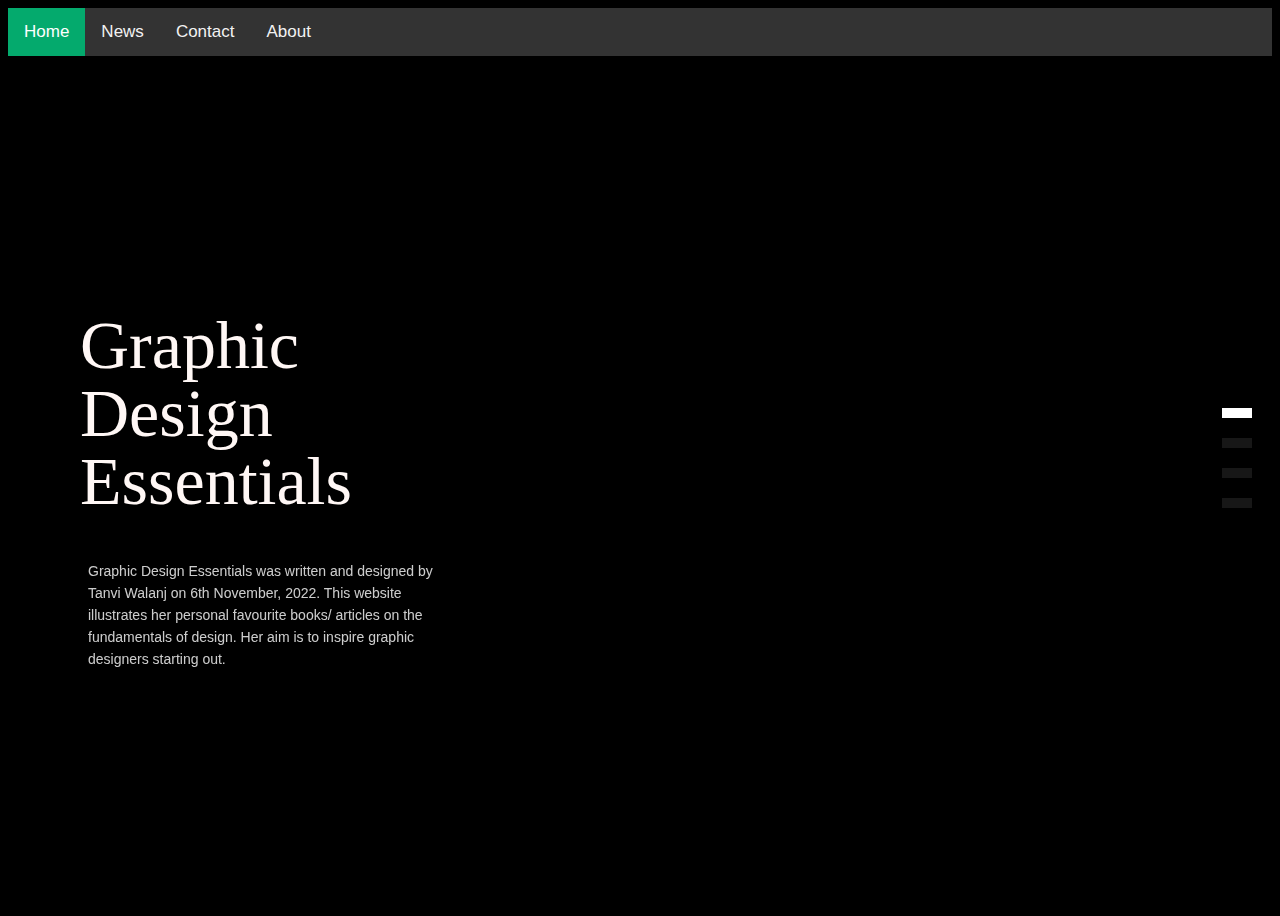
==== index.html @ cfe120ed "Nav bar changes" ====
<!DOCTYPE html>
<html lang="en">
<head>
    <meta charset="UTF-8">
    <meta name="viewport" content="width=device-width, initial-scale=1.0">
    <title>Graphic Design Essentials</title>
    <link rel="stylesheet" href="assets/common.css" />
    <link href="https://api.fontshare.com/v2/css?f[]=clash-display@200,400,700,500,600,1,300&display=swap" rel="stylesheet">
</head>

<body>

  <div class="topnav" id="myTopnav">
    <a href="#home" class="active">Home</a>
    <a href="https://www.w3schools.com/howto/howto_js_topnav_responsive.asp">News</a>
    <a href="#contact">Contact</a>
    <a href="#about">About</a>
    <a href="javascript:void(0);" class="icon" onclick="myFunction()">
      <i class="fa fa-bars"></i>
    </a>
  </div>

  <div class="slider__warpper">
    <div class="flex__container flex--pi flex--active" data-slide="1">
      <div class="flex__item flex__item--left">
        <div class="flex__content">
          <h1 class="text--big">Graphic <br> Design <br> Essentials</h1>
          <p class="text--normal">Graphic Design Essentials was written and designed by Tanvi Walanj on 6th November, 2022. This website illustrates her personal favourite books/ articles on  the fundamentals of design. Her aim is to inspire graphic designers starting out. </p>
        </div>
        <p class="text__background"></p>
      </div>
      <div class="flex__item flex__item--right"></div>
    </div>
    <div class="flex__container flex--color animate--start" data-slide="2">
      <div class="flex__item flex__item--left">
        <div class="flex__content">
          <h1 class="text--big">Color</h1>
          <p class="text--normal">We are here to take you through the fundamental elements of graphic design. Starting with an exciting journey through “Everyday Color Theory” where you will understand the history of color, how colors are perceived, experienced, how it evokes different sensibilities, how it blends in, stands out, and express itself through the medium of light.</p>
        </div>
        <p class="text__background"></p>
      </div>
      <div class="flex__item flex__item--right"></div>
      <img class="pokemon__img" src="Color.jpg" />
    </div>
    <div class="flex__container flex--type animate--start" data-slide="3">
      <div class="flex__item flex__item--left">
        <div class="flex__content">
          <h1 class="text--big">Type</h1>
          <p class="text--normal">Then, moving to typography, where you get exposed to “Thinking with Type” which covers three major sections- Letter, Type and Grid. Here you can go through examples of design practices, type crimes, do’s and don’ts of type.</p>
        </div>
        <p class="text__background"></p>
      </div>
      <div class="flex__item flex__item--right"></div>
      <img class="pokemon__img image-contain" src="Type.jpg" />
    </div>
    <div class="flex__container flex--shape animate--start" data-slide="4">
      <div class="flex__item flex__item--left">
        <div class="flex__content">
          <h1 class="text--big">Shape</h1>
          <p class="text--normal">And finally to the “Shape of Design”, this is an offbeat book on problem solving and creating meaningful design. It instills a sense of enquiry to dive deep into the world of design and focus on the “why” instead of the “how”. It also reminds us that creation is a iterative process and all ideas start young and fragile.</p>
        </div>
        <p class="text__background"></p>
      </div>
      <div class="flex__item flex__item--right"></div>
      <img class="pokemon__img" src="Shape.png" />
    </div>
  
  <div class="slider__navi">
    <a href="#" class="slide-nav active" data-slide="1">pi</a>
    <a href="#" class="slide-nav" data-slide="2">Color</a>
    <a href="#" class="slide-nav" data-slide="3">Type</a>
    <a href="#" class="slide-nav" data-slide="4">Shape</a>
  </div>
  <script src='https://code.jquery.com/jquery-2.2.4.min.js'></script>

    <script src="js/index.js"></script>
    
    <script>
      (function () {
      
        const link = document.querySelectorAll('nav > .hover-this');
        const cursor = document.querySelector('.cursor');
      
        const animateit = function (e) {
              const span = this.querySelector('span');
              const { offsetX: x, offsetY: y } = e,
              { offsetWidth: width, offsetHeight: height } = this,
      
              move = 25,
              xMove = x / width * (move * 2) - move,
              yMove = y / height * (move * 2) - move;
      
              span.style.transform = `translate(${xMove}px, ${yMove}px)`;
      
              if (e.type === 'mouseleave') span.style.transform = '';
        };
      
        const editCursor = e => {
              const { clientX: x, clientY: y } = e;
              cursor.style.left = x + 'px';
              cursor.style.top = y + 'px';
        };
      
        link.forEach(b => b.addEventListener('mousemove', animateit));
        link.forEach(b => b.addEventListener('mouseleave', animateit));
        window.addEventListener('mousemove', editCursor);
      })();
      </script>


</body>
</html>
---- assets/common.css ----
html {
  scroll-behavior: smooth;
}

/* Variables */

:root {
  --body: 14px;
  --nav: calc(var(--body)*1)
  --heading: calc(var(--body)*3);
  --author: calc(var(--body));
  --smallspacing: 18px;
  --mediumspacing: 32px;
  --largespacing: 52px;}

@media (min-width: 768px) {
  :root {
  --body: 17px;
  --nav: calc(var(--body)*1.5);
  --heading: calc(var(--body)*4);
  --author: calc(var(--body)*1);
  --smallspacing: 32px;
  --mediumspacing: 52px;
  --largespacing: 150px;}}


/*
  @media print{
    .heading1 {page-break-before: auto;}
    .heading2 {page-break-before: auto;}
    .title {page-break-before: auto;}
    .body {page-break-before: auto;}
    .author {page-break-before: auto;}
    .line {page-break-before: auto;}
    
  @page{
    margin-top: 1cm;
    margin-bottom: 1cm;  
    }
      
    
    :root {
    --body: 12pt;
    --heading: calc(var(--body)*2);
    --heading2: calc(var(--body)*1.2);
    --title: calc(var(--body)*3.4);
    --author: calc(var(--body));
    --header: calc(var(--body)*1.2);
    --excerpt: 12pt;
    --smallspacing: 0.2cm;
    --mediumspacing: 0.7cm;
    --largespacing: 1cm;
    --xlspacing: 1.2cm;
    --sectionbreak: 1.6cm;
    --headingcolor: #FF7870;
    }} /*


/* Nav bar*/
.topnav {
  overflow: hidden;
  background-color: #333;
}

.topnav a {
  float: left;
  display: block;
  color: #f2f2f2;
  text-align: center;
  padding: 14px 16px;
  text-decoration: none;
  font-size: 17px;
}

.topnav a:hover {
  background-color: #ddd;
  color: black;
}

.topnav a.active {
  background-color: #04AA6D;
  color: white;
}

.topnav .icon {
  display: none;
}

@media screen and (max-width: 600px) {
  .topnav a:not(:first-child) {display: none;}
  .topnav a.icon {
    float: right;
    display: block;
  }
}

@media screen and (max-width: 600px) {
  .topnav.responsive {position: relative;}
  .topnav.responsive .icon {
    position: absolute;
    right: 0;
    top: 0;
  }
  .topnav.responsive a {
    float: none;
    display: block;
    text-align: left;
  }
}

/* Type*/

.heading { font-family: ClashDisplay-Medium;
  font-style: normal;
  font-size: var(--heading);
  position: absolute;
  left:100px;
  margin: 0px;
  line-height: 1;
  margin-top: var(--largespacing);
  color: #FFF7F5;}

.body{
  font-family: 'Poppins', sans-serif;
  font-weight: 200;
  font-size: var(--body);
  line-height: auto;
  max-width: 750px;
  margin-left: auto;
  margin-right: auto;
  margin-top: var(--largespacing);
  width: 88%;
  color: #FFF7F5;
}

.author{
  font-family: 'Poppins', sans-serif;
  font-weight: 100;
  font-size: var(--body);
  line-height: auto;
  max-width: 750px;
  margin-left: auto;
  margin-right: auto;
  margin-top: var(--mediumspacing);
  color: #FFF7F5;
}

  .small{
    margin-bottom: var(--smallspacing);
  }
    
  .medium{
    margin-top: var(--mediumspacing);
  }
    
  .large{
    margin-top: var(--largespacing);
  }

  body {
    background-color: black;
  }


/*author*/

.page {
  display: flex;
  flex-wrap: wrap;
}

.section {
  width: 100%;
  height: 300px;
  display: flex;
  justify-content: center;
  align-items: center;
}

.feature-1 {
  background-color: #D6E9FE;
  padding: 50px;
  margin: 0px;
}

/*icon*/
.plus {
  background: black;
  height: 50px;
  position: relative;
  width: 8px;
}
.plus:after {
  background: white;
  content: "";
  height: 8px;
  left: -21px;
  position: absolute;
  top: 21px;
  width: 50px;
}

/*slider*/
*, *:before, *:after {
	-webkit-box-sizing: border-box;
	-moz-box-sizing: border-box;
	box-sizing: border-box;
}

.slider__navi {
	position: absolute;
	top: 50%;
	right: 20px;
	transform: translateY(-50%);
	-webkit-transform: translateY(-50%);
	-moz-transform: translateY(-50%);
	-ms-transform: translateY(-50%);
	-o-transform: translateY(-50%);
	z-index: 999;
}

.slider__navi a {
	display: block;
	height: 10px;
	width: 30px;
	margin: 20px 0;
	text-indent: -9999px;
	box-shadow: none;
	border: none;
	background: rgba(113, 113, 113, 0.2);
}

.slider__navi a.active {
	background: rgba(255,255,255,1);
}

body {
	position: relative;
	font-size: 100%;
	font-family: 'Montserrat', sans-serif;
	font-weight: 400;
	min-height: 100vh;
}

.flex__container {
  position: absolute;
	top: 0;
	left: 0;
	display: flex;
	display: -webkit-flex;
	display: -moz-flex;
	display: -ms-flex;
	-webkit-flex-flow: row wrap;
	-moz-flex-flow: row wrap;
	-ms-flex-flow: row wrap;
	-o-flex-flow: row wrap;
	flex-flow: row wrap; 
	-webkit-justify-content: flex-start;
	-moz-justify-content: flex-start;
	-ms-justify-content: flex-start;
	-o-justify-content: flex-start;
	justify-content: flex-start;
	height: 100vh;
	width: 100%;
	z-index: 1;
}

.flex__container.flex--active {
	z-index: 2;
}

.text--big {
	font-weight: 500;
	line-height: 110px;
  margin-left: -8px;
  font-family: ClashDisplay-Medium;
  font-style: normal;
  font-size: var(--heading);
  line-height: 1;
  color: #FFF7F5;
}

.text--normal {
	font-size: 14px;
	color: rgba(255, 255, 255, 0.8);
	line-height: 22px;
	margin-top: 25px;
}

.text__background {
	font-family: 'Poppins', sans-serif;
	position: absolute;
	left: 72px;
	bottom: -60px;
	color: rgba(0,0,0,0.05);
	font-size: 170px;
	font-weight: 700;
}

.flex__item {
	height: 100vh;
	color: #fff;
	transition: transform 0.1s linear;
}

.flex__item--left {
	display: flex;
	display: -webkit-flex;
	display: -moz-flex;
	display: -ms-flex;
	align-items: center;
	-webkit-align-items: center;
	-moz-align-items: center;
	-ms-align-items: center;
	width: 50%;
  height:70%;
	transform-origin: left bottom;
	transition: transform 0.1s linear 0.4s;
	opacity: 0;
	position: relative;
	overflow: hidden;
  margin-top: 12%;
}

.flex__item--right {
	width: 50%;
  height:70%;
	transition: transform 0.1s linear 0s;
	opacity: 0;
  margin-top: 12%;
  object-fit: cover;
  
}

.flex--preStart .flex__item--left,
.flex--preStart .flex__item--right,
.flex--active .flex__item--left,
.flex--active .flex__item--right {
	opacity: 1;
}

/* Graphic design essentials */

.flex--pi .flex__item--left {
	background-color: #000000;
}

.flex--pi .flex__item--right {
	background: #000000;
}


/* Color */

.flex--color .flex__item--left {
	background: #034DC5;
}

.flex--color .flex__item--right {
	background: #034DC5;
  object-fit: cover;
  object-position: right top;
}

/* Type */

.flex--type .flex__item--left {
  background: #C13721;
}

.flex--type .flex__item--right {
	background: #C13721;
}

/* Shape */

.flex--shape .flex__item--left {
	background: #BE7852;
}

.flex--shape .flex__item--right {
	background: #BE7852;
}

.flex__content {
	margin-left: 80px;
	width: 55%;
	opacity: 1;
	transform: translate3d(0,0,0);
	transition: transform 0.2s linear 0.2s, opacity 0.1s linear 0.2s;
}

.pokemon__img {
	position: absolute;
	bottom: 20px;
	left: 50%;
  width: 50%;
	max-height: 40vw;
  height: 100%;
	opacity: 1;
	transform: translate3d(0,0,0);
	transition: opacity 0.43s 0.6s, transform 0.4s 0.65s cubic-bezier(0, 0.88, 0.4, 0.93);
}

.img {
    width:100%;
    height:100%;
    transform-origin: right center;
}

/* Animate-START point */

.flex__container.animate--start .flex__content {
	transform: translate3d(0,-200%,0);
	opacity: 0;
}

.flex__container.animate--start .pokemon__img {
	transform: translate3d(-200px,0,0);
	opacity: 0;
}

/* Animate-END point */

.flex__container.animate--end .flex__item--left {
	transform: scaleY(0);
}

.flex__container.animate--end .flex__item--right {
	transform: scaleX(0);
}

.flex__container.animate--end .flex__content {
	transform: translate3d(0,200%,0);
	opacity: 0;
}

.flex__container.animate--end .pokemon__img {
	transform: translate3d(200px,0,0);
	opacity: 0;
}

/* Responsive layout - makes a one column-layout instead of a two-column layout */
@media (max-width: 800px) {
  .flex--pi .flex__item--left, .flex--pi .flex__item--right,.flex--color .flex__item--left, .flex--color .flex__item--right, .flex--type .flex__item--left, .flex--type .flex__item--right, .flex--shape .flex__item--left, .flex--shape .flex__item--right, .pokemon__img{
    flex: 100%;
  }
}
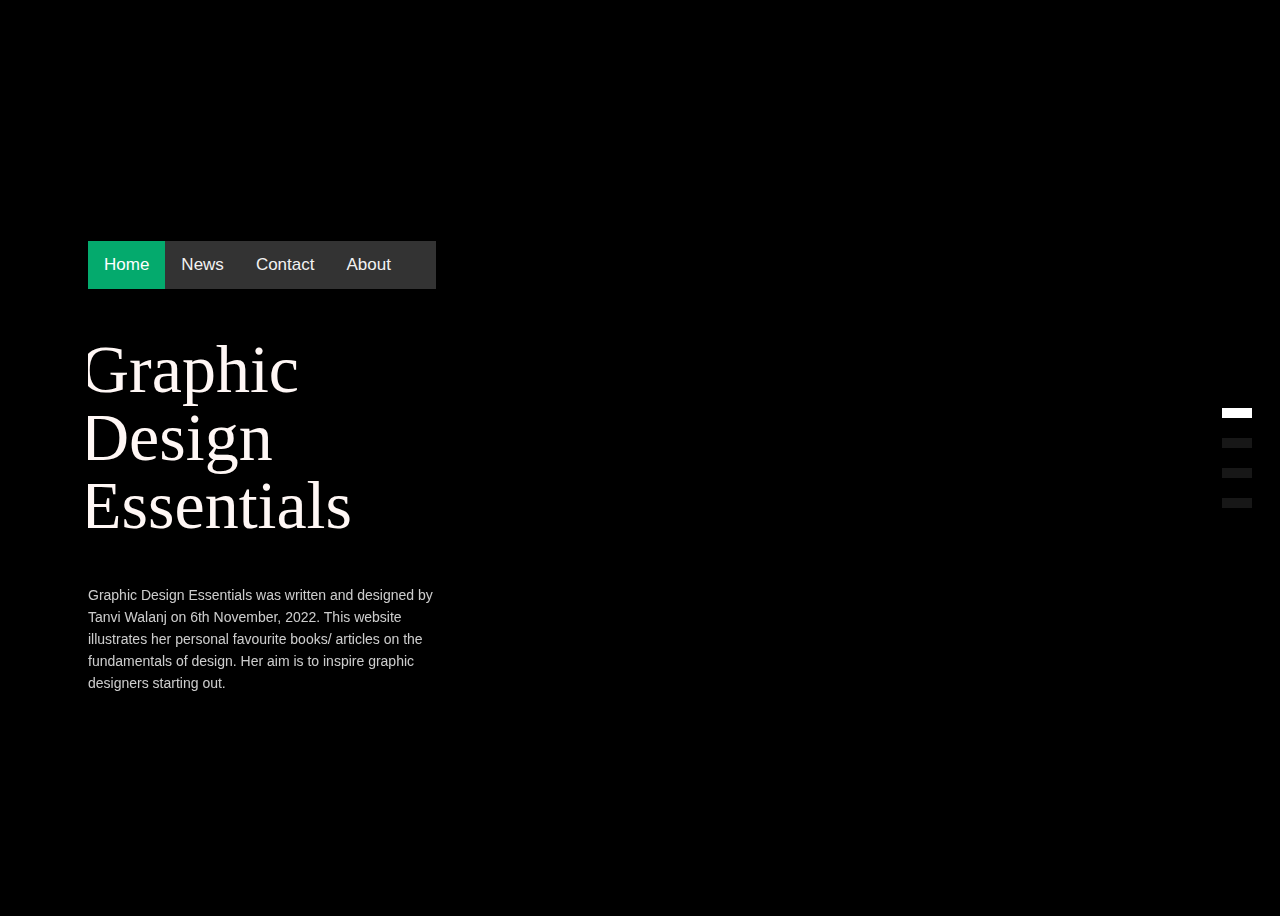
==== commit aff2aaa7: "Nav bar changes" ====
--- a/index.html
+++ b/index.html
@@ -1,7 +1,6 @@
 <!DOCTYPE html>
 <html lang="en">
 <head>
-    <meta charset="UTF-8">
     <meta name="viewport" content="width=device-width, initial-scale=1.0">
     <title>Graphic Design Essentials</title>
     <link rel="stylesheet" href="assets/common.css" />
@@ -10,20 +9,16 @@
 
 <body>
 
-  <div class="topnav" id="myTopnav">
-    <a href="#home" class="active">Home</a>
-    <a href="https://www.w3schools.com/howto/howto_js_topnav_responsive.asp">News</a>
-    <a href="#contact">Contact</a>
-    <a href="#about">About</a>
-    <a href="javascript:void(0);" class="icon" onclick="myFunction()">
-      <i class="fa fa-bars"></i>
-    </a>
-  </div>
-
   <div class="slider__warpper">
     <div class="flex__container flex--pi flex--active" data-slide="1">
       <div class="flex__item flex__item--left">
         <div class="flex__content">
+          <nav class="topnav" id="myTopnav">
+            <a href="#home" class="active">Home</a>
+            <a href="https://www.w3schools.com/howto/howto_js_topnav_responsive.asp">News</a>
+            <a href="#contact">Contact</a>
+            <a href="#about">About</a>
+          </nav>
           <h1 class="text--big">Graphic <br> Design <br> Essentials</h1>
           <p class="text--normal">Graphic Design Essentials was written and designed by Tanvi Walanj on 6th November, 2022. This website illustrates her personal favourite books/ articles on  the fundamentals of design. Her aim is to inspire graphic designers starting out. </p>
         </div>
@@ -35,7 +30,7 @@
       <div class="flex__item flex__item--left">
         <div class="flex__content">
           <h1 class="text--big">Color</h1>
-          <p class="text--normal">We are here to take you through the fundamental elements of graphic design. Starting with an exciting journey through “Everyday Color Theory” where you will understand the history of color, how colors are perceived, experienced, how it evokes different sensibilities, how it blends in, stands out, and express itself through the medium of light.</p>
+          <p class="text--normal">We are here to take you through the fundamental elements of graphic design. Starting with an exciting journey through “Everyday Color Theory”  <a href="https://www.w3schools.com/howto/howto_js_topnav_responsive.asp">News</a>where you will understand the history of color, how colors are perceived, experienced, how it evokes different sensibilities, how it blends in, stands out, and express itself through the medium of light.</p>
         </div>
         <p class="text__background"></p>
       </div>
@@ -74,38 +69,7 @@
   <script src='https://code.jquery.com/jquery-2.2.4.min.js'></script>
 
     <script src="js/index.js"></script>
-    
-    <script>
-      (function () {
-      
-        const link = document.querySelectorAll('nav > .hover-this');
-        const cursor = document.querySelector('.cursor');
-      
-        const animateit = function (e) {
-              const span = this.querySelector('span');
-              const { offsetX: x, offsetY: y } = e,
-              { offsetWidth: width, offsetHeight: height } = this,
-      
-              move = 25,
-              xMove = x / width * (move * 2) - move,
-              yMove = y / height * (move * 2) - move;
-      
-              span.style.transform = `translate(${xMove}px, ${yMove}px)`;
-      
-              if (e.type === 'mouseleave') span.style.transform = '';
-        };
-      
-        const editCursor = e => {
-              const { clientX: x, clientY: y } = e;
-              cursor.style.left = x + 'px';
-              cursor.style.top = y + 'px';
-        };
-      
-        link.forEach(b => b.addEventListener('mousemove', animateit));
-        link.forEach(b => b.addEventListener('mouseleave', animateit));
-        window.addEventListener('mousemove', editCursor);
-      })();
-      </script>
+
 
 
 </body>
--- a/assets/common.css
+++ b/assets/common.css
@@ -369,7 +369,7 @@
 }
 
 .flex--type .flex__item--right {
-	background: #C13721;
+	background: #a7655b;
 }
 
 /* Shape */
@@ -388,14 +388,17 @@
 	opacity: 1;
 	transform: translate3d(0,0,0);
 	transition: transform 0.2s linear 0.2s, opacity 0.1s linear 0.2s;
+  overflow: hidden;
 }
 
 .pokemon__img {
 	position: absolute;
+  object-fit: cover;
 	bottom: 20px;
+  margin-bottom: 20%;
 	left: 50%;
   width: 50%;
-	max-height: 40vw;
+	max-height: 20%;
   height: 100%;
 	opacity: 1;
 	transform: translate3d(0,0,0);
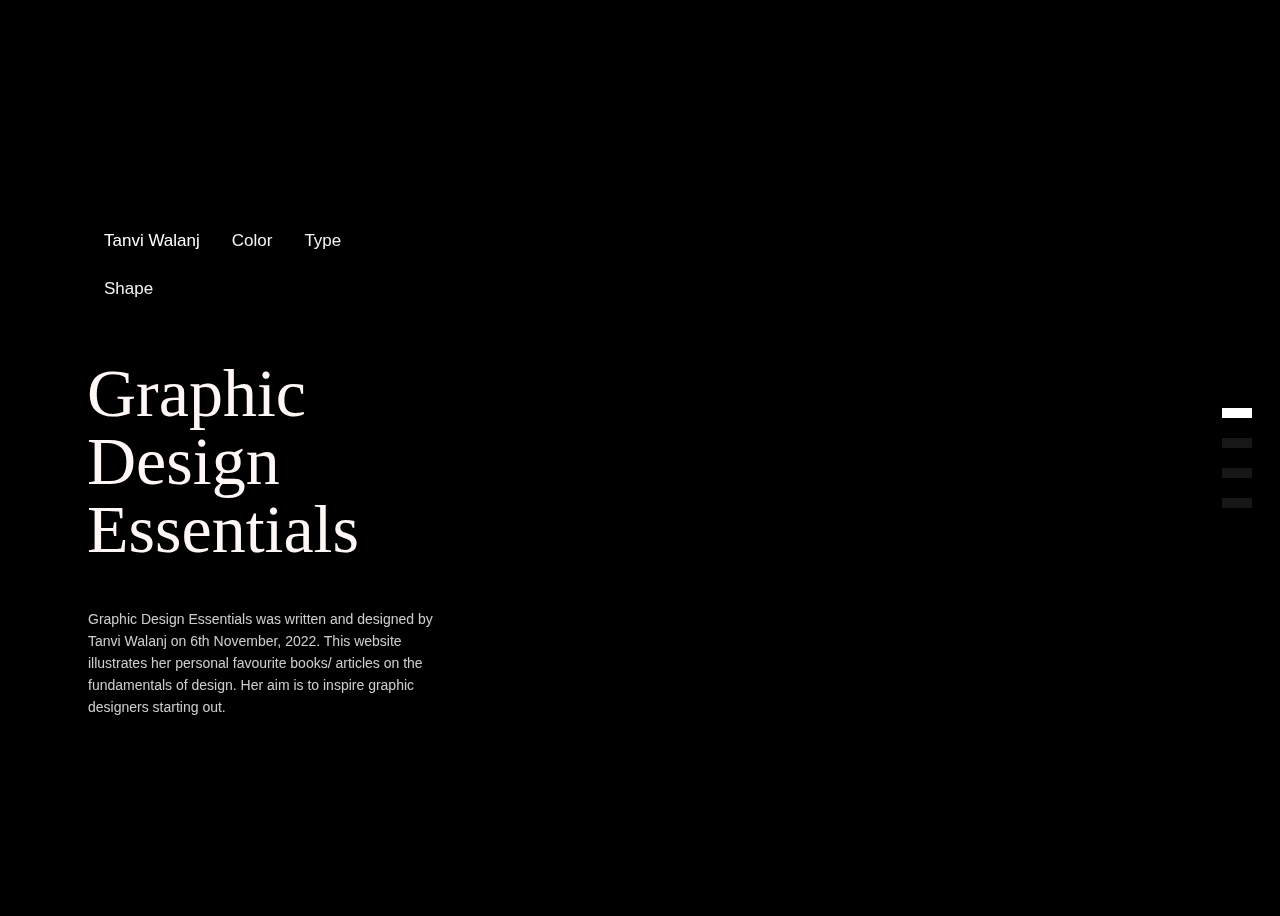
==== commit a72e9db7: "image changes+ nav" ====
--- a/index.html
+++ b/index.html
@@ -8,16 +8,15 @@
 </head>
 
 <body>
-
   <div class="slider__warpper">
     <div class="flex__container flex--pi flex--active" data-slide="1">
       <div class="flex__item flex__item--left">
         <div class="flex__content">
           <nav class="topnav" id="myTopnav">
-            <a href="#home" class="active">Home</a>
-            <a href="https://www.w3schools.com/howto/howto_js_topnav_responsive.asp">News</a>
-            <a href="#contact">Contact</a>
-            <a href="#about">About</a>
+            <a href="" class="active">Tanvi Walanj</a>
+            <a href="color/index.html">Color</a>
+            <a href="#contact">Type</a>
+            <a href="#about">Shape</a>
           </nav>
           <h1 class="text--big">Graphic <br> Design <br> Essentials</h1>
           <p class="text--normal">Graphic Design Essentials was written and designed by Tanvi Walanj on 6th November, 2022. This website illustrates her personal favourite books/ articles on  the fundamentals of design. Her aim is to inspire graphic designers starting out. </p>
@@ -30,7 +29,7 @@
       <div class="flex__item flex__item--left">
         <div class="flex__content">
           <h1 class="text--big">Color</h1>
-          <p class="text--normal">We are here to take you through the fundamental elements of graphic design. Starting with an exciting journey through “Everyday Color Theory”  <a href="https://www.w3schools.com/howto/howto_js_topnav_responsive.asp">News</a>where you will understand the history of color, how colors are perceived, experienced, how it evokes different sensibilities, how it blends in, stands out, and express itself through the medium of light.</p>
+          <p class="text--normal">We are here to take you through the fundamental elements of graphic design. Starting with an exciting journey through <a href="color/index.html">“Everyday Color Theory”</a>where you will understand the history of color, how colors are perceived, experienced, how it evokes different sensibilities, how it blends in, stands out, and express itself through the medium of light.</p>
         </div>
         <p class="text__background"></p>
       </div>
@@ -41,7 +40,7 @@
       <div class="flex__item flex__item--left">
         <div class="flex__content">
           <h1 class="text--big">Type</h1>
-          <p class="text--normal">Then, moving to typography, where you get exposed to “Thinking with Type” which covers three major sections- Letter, Type and Grid. Here you can go through examples of design practices, type crimes, do’s and don’ts of type.</p>
+          <p class="text--normal">Then, moving to typography, where you get exposed to <a href="color/index.html">“Thinking with Type”</a> which covers three major sections- Letter, Type and Grid. Here you can go through examples of design practices, type crimes, do’s and don’ts of type.</p>
         </div>
         <p class="text__background"></p>
       </div>
@@ -52,7 +51,7 @@
       <div class="flex__item flex__item--left">
         <div class="flex__content">
           <h1 class="text--big">Shape</h1>
-          <p class="text--normal">And finally to the “Shape of Design”, this is an offbeat book on problem solving and creating meaningful design. It instills a sense of enquiry to dive deep into the world of design and focus on the “why” instead of the “how”. It also reminds us that creation is a iterative process and all ideas start young and fragile.</p>
+          <p class="text--normal">And finally to the <a href="color/index.html">“Shape of Design”</a>, this is an offbeat book on problem solving and creating meaningful design. It instills a sense of enquiry to dive deep into the world of design and focus on the “why” instead of the “how”. It also reminds us that creation is a iterative process and all ideas start young and fragile.</p>
         </div>
         <p class="text__background"></p>
       </div>
--- a/assets/common.css
+++ b/assets/common.css
@@ -59,7 +59,6 @@
 /* Nav bar*/
 .topnav {
   overflow: hidden;
-  background-color: #333;
 }
 
 .topnav a {
@@ -73,12 +72,10 @@
 }
 
 .topnav a:hover {
-  background-color: #ddd;
   color: black;
 }
 
 .topnav a.active {
-  background-color: #04AA6D;
   color: white;
 }
 
@@ -272,7 +269,7 @@
 .text--big {
 	font-weight: 500;
 	line-height: 110px;
-  margin-left: -8px;
+  margin-left: -1px;
   font-family: ClashDisplay-Medium;
   font-style: normal;
   font-size: var(--heading);
@@ -379,7 +376,7 @@
 }
 
 .flex--shape .flex__item--right {
-	background: #BE7852;
+	background: #ffffff;
 }
 
 .flex__content {
@@ -395,10 +392,10 @@
 	position: absolute;
   object-fit: cover;
 	bottom: 20px;
-  margin-bottom: 20%;
+  margin-bottom: 2.9%;
 	left: 50%;
   width: 50%;
-	max-height: 20%;
+	max-height: 70%;
   height: 100%;
 	opacity: 1;
 	transform: translate3d(0,0,0);
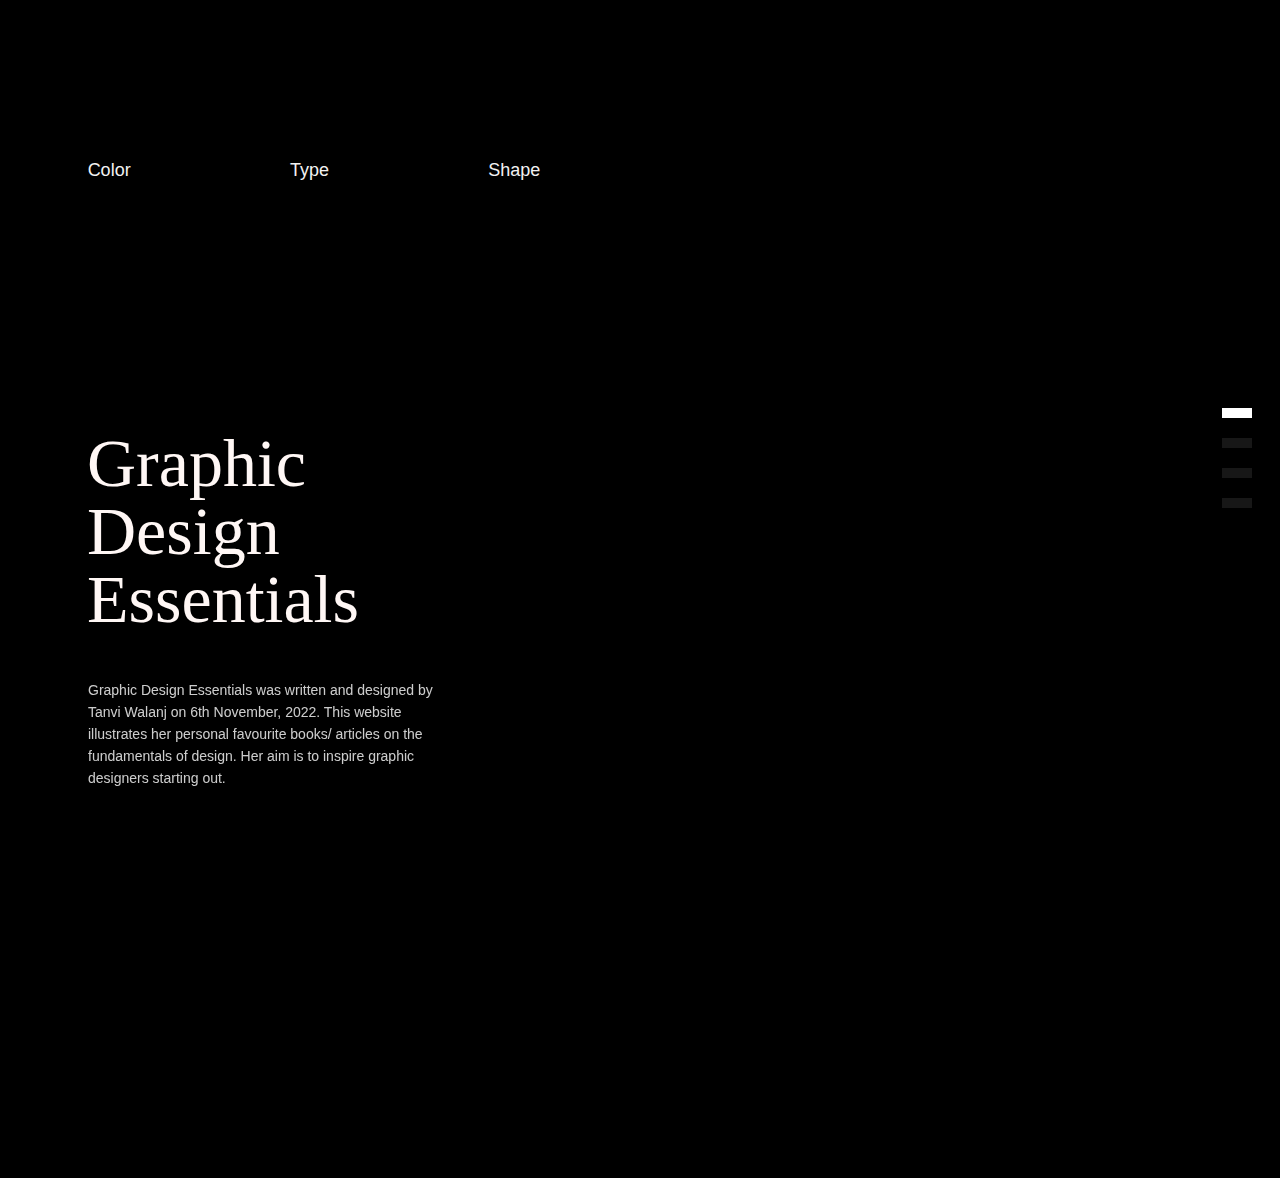
==== commit 050c4df4: "Top nav" ====
--- a/index.html
+++ b/index.html
@@ -1,23 +1,20 @@
 <!DOCTYPE html>
 <html lang="en">
+
 <head>
     <meta name="viewport" content="width=device-width, initial-scale=1.0">
     <title>Graphic Design Essentials</title>
     <link rel="stylesheet" href="assets/common.css" />
     <link href="https://api.fontshare.com/v2/css?f[]=clash-display@200,400,700,500,600,1,300&display=swap" rel="stylesheet">
+    <link rel="stylesheet" href="https://cdnjs.cloudflare.com/ajax/libs/font-awesome/4.7.0/css/font-awesome.min.css">
 </head>
 
 <body>
+
   <div class="slider__warpper">
     <div class="flex__container flex--pi flex--active" data-slide="1">
       <div class="flex__item flex__item--left">
         <div class="flex__content">
-          <nav class="topnav" id="myTopnav">
-            <a href="" class="active">Tanvi Walanj</a>
-            <a href="color/index.html">Color</a>
-            <a href="#contact">Type</a>
-            <a href="#about">Shape</a>
-          </nav>
           <h1 class="text--big">Graphic <br> Design <br> Essentials</h1>
           <p class="text--normal">Graphic Design Essentials was written and designed by Tanvi Walanj on 6th November, 2022. This website illustrates her personal favourite books/ articles on  the fundamentals of design. Her aim is to inspire graphic designers starting out. </p>
         </div>
@@ -51,7 +48,7 @@
       <div class="flex__item flex__item--left">
         <div class="flex__content">
           <h1 class="text--big">Shape</h1>
-          <p class="text--normal">And finally to the <a href="color/index.html">“Shape of Design”</a>, this is an offbeat book on problem solving and creating meaningful design. It instills a sense of enquiry to dive deep into the world of design and focus on the “why” instead of the “how”. It also reminds us that creation is a iterative process and all ideas start young and fragile.</p>
+          <p class="text--normal">And finally to the<a href="color/index.html">“Shape of Design”</a>, this is an offbeat book on problem solving and creating meaningful design. It instills a sense of enquiry to dive deep into the world of design and focus on the “why” instead of the “how”. It also reminds us that creation is a iterative process and all ideas start young and fragile.</p>
         </div>
         <p class="text__background"></p>
       </div>
@@ -69,7 +66,14 @@
 
     <script src="js/index.js"></script>
 
+  <div class="topnav" id="myTopnav">
+      <a href="color/index.html">Color</a>
+      <a href="#contact">Type</a>
+      <a href="#about">Shape</a>
+      </a>
+  </div>
 
+  
 
 </body>
 </html>--- a/assets/common.css
+++ b/assets/common.css
@@ -66,9 +66,9 @@
   display: block;
   color: #f2f2f2;
   text-align: center;
-  padding: 14px 16px;
+  padding: 12% 6.3%;
   text-decoration: none;
-  font-size: 17px;
+  font-size: 18px;
 }
 
 .topnav a:hover {
@@ -79,31 +79,6 @@
   color: white;
 }
 
-.topnav .icon {
-  display: none;
-}
-
-@media screen and (max-width: 600px) {
-  .topnav a:not(:first-child) {display: none;}
-  .topnav a.icon {
-    float: right;
-    display: block;
-  }
-}
-
-@media screen and (max-width: 600px) {
-  .topnav.responsive {position: relative;}
-  .topnav.responsive .icon {
-    position: absolute;
-    right: 0;
-    top: 0;
-  }
-  .topnav.responsive a {
-    float: none;
-    display: block;
-    text-align: left;
-  }
-}
 
 /* Type*/
 
@@ -180,23 +155,6 @@
   margin: 0px;
 }
 
-/*icon*/
-.plus {
-  background: black;
-  height: 50px;
-  position: relative;
-  width: 8px;
-}
-.plus:after {
-  background: white;
-  content: "";
-  height: 8px;
-  left: -21px;
-  position: absolute;
-  top: 21px;
-  width: 50px;
-}
-
 /*slider*/
 *, *:before, *:after {
 	-webkit-box-sizing: border-box;
@@ -241,7 +199,7 @@
 
 .flex__container {
   position: absolute;
-	top: 0;
+	top: 30%;
 	left: 0;
 	display: flex;
 	display: -webkit-flex;
@@ -298,6 +256,7 @@
 	height: 100vh;
 	color: #fff;
 	transition: transform 0.1s linear;
+  position: relative;
 }
 
 .flex__item--left {
@@ -316,7 +275,7 @@
 	opacity: 0;
 	position: relative;
 	overflow: hidden;
-  margin-top: 12%;
+  margin-top: 0%;
 }
 
 .flex__item--right {
@@ -324,8 +283,9 @@
   height:70%;
 	transition: transform 0.1s linear 0s;
 	opacity: 0;
-  margin-top: 12%;
+  margin-top: 0%;
   object-fit: cover;
+  position: relative;
   
 }
 
@@ -366,7 +326,7 @@
 }
 
 .flex--type .flex__item--right {
-	background: #a7655b;
+	background: #C13721;
 }
 
 /* Shape */
@@ -376,7 +336,7 @@
 }
 
 .flex--shape .flex__item--right {
-	background: #ffffff;
+	background: #BE7852;
 }
 
 .flex__content {
@@ -392,7 +352,7 @@
 	position: absolute;
   object-fit: cover;
 	bottom: 20px;
-  margin-bottom: 2.9%;
+  margin-bottom: 14.86%;
 	left: 50%;
   width: 50%;
 	max-height: 70%;
@@ -442,16 +402,34 @@
 
 /* Responsive layout - makes a one column-layout instead of a two-column layout */
 @media (max-width: 800px) {
-  .flex--pi .flex__item--left, .flex--pi .flex__item--right,.flex--color .flex__item--left, .flex--color .flex__item--right, .flex--type .flex__item--left, .flex--type .flex__item--right, .flex--shape .flex__item--left, .flex--shape .flex__item--right, .pokemon__img{
+  .flex--pi .flex__item--left, .flex--pi .flex__item--right,.flex--color .flex__item--left, .flex--color .flex__item--right, .flex--type .flex__item--left, .flex--type .flex__item--right, .flex--shape .flex__item--left, .flex--shape .flex__item--right{
     flex: 100%;
   }
 }
 
-
-
-
-
-
-
-
-
+/* Responsive layout - lower box */
+@media (max-width: 800px) {
+  .flex--pi .flex__item--right, .flex--color .flex__item--right, .flex--type .flex__item--right, .flex--shape .flex__item--right{
+    bottom: 3.88%;
+    margin: 0%;
+    left: 0%;  
+  }
+}
+
+/* Responsive layout - image settings */
+@media (max-width: 800px) {
+  .pokemon__img{
+    bottom: -36%;
+    width: 100%;
+    margin: 0%;
+    left: 0%;  
+  }
+}
+
+
+
+
+
+
+
+
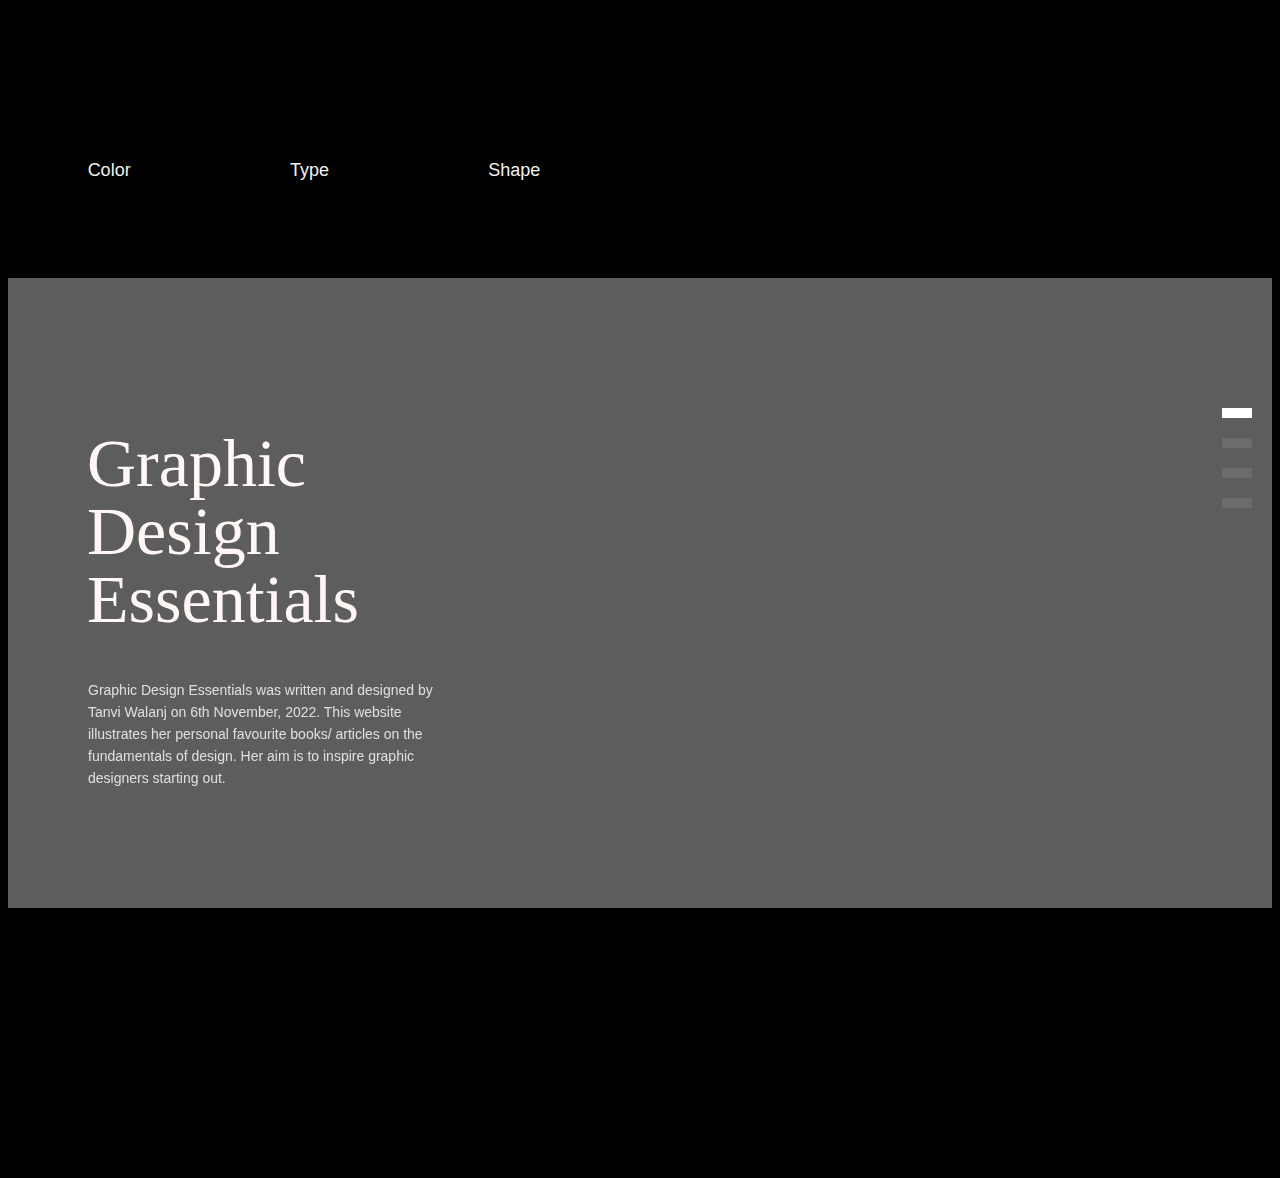
==== commit 4246d143: "Pages changes" ====
--- a/index.html
+++ b/index.html
@@ -37,7 +37,7 @@
       <div class="flex__item flex__item--left">
         <div class="flex__content">
           <h1 class="text--big">Type</h1>
-          <p class="text--normal">Then, moving to typography, where you get exposed to <a href="color/index.html">“Thinking with Type”</a> which covers three major sections- Letter, Type and Grid. Here you can go through examples of design practices, type crimes, do’s and don’ts of type.</p>
+          <p class="text--normal">Then, moving to typography, where you get exposed to <a href="type/index.html">“Thinking with Type”</a> which covers three major sections- Letter, Type and Grid. Here you can go through examples of design practices, type crimes, do’s and don’ts of type.</p>
         </div>
         <p class="text__background"></p>
       </div>
@@ -48,7 +48,7 @@
       <div class="flex__item flex__item--left">
         <div class="flex__content">
           <h1 class="text--big">Shape</h1>
-          <p class="text--normal">And finally to the<a href="color/index.html">“Shape of Design”</a>, this is an offbeat book on problem solving and creating meaningful design. It instills a sense of enquiry to dive deep into the world of design and focus on the “why” instead of the “how”. It also reminds us that creation is a iterative process and all ideas start young and fragile.</p>
+          <p class="text--normal">And finally to the<a href="shape/index.html">“Shape of Design”</a>, this is an offbeat book on problem solving and creating meaningful design. It instills a sense of enquiry to dive deep into the world of design and focus on the “why” instead of the “how”. It also reminds us that creation is a iterative process and all ideas start young and fragile.</p>
         </div>
         <p class="text__background"></p>
       </div>
@@ -68,8 +68,8 @@
 
   <div class="topnav" id="myTopnav">
       <a href="color/index.html">Color</a>
-      <a href="#contact">Type</a>
-      <a href="#about">Shape</a>
+      <a href="type/index.html">Type</a>
+      <a href="shape/index.html">Shape</a>
       </a>
   </div>
 
--- a/assets/common.css
+++ b/assets/common.css
@@ -182,7 +182,7 @@
 	text-indent: -9999px;
 	box-shadow: none;
 	border: none;
-	background: rgba(113, 113, 113, 0.2);
+	background: rgba(169, 169, 169, 0.2);
 }
 
 .slider__navi a.active {
@@ -299,11 +299,11 @@
 /* Graphic design essentials */
 
 .flex--pi .flex__item--left {
-	background-color: #000000;
+	background-color:#5d5d5d;
 }
 
 .flex--pi .flex__item--right {
-	background: #000000;
+	background: #5d5d5d;
 }
 
 
